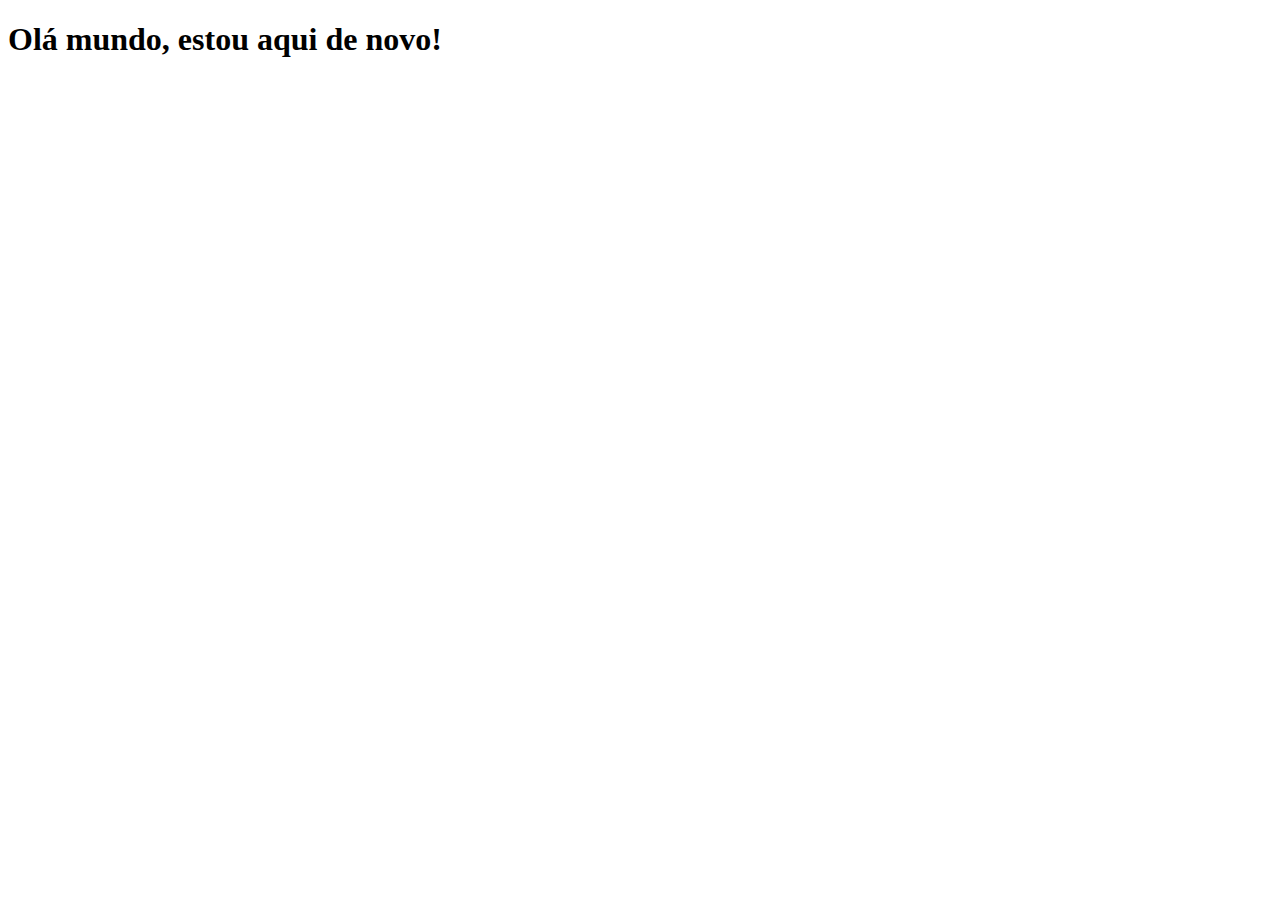
==== index.html @ cf6d21d9 "projeto social página principal" ====
<!DOCTYPE html>
<html lang="pt-br">
<head>
    <meta charset="UTF-8">
    <meta name="viewport" content="width=device-width, initial-scale=1.0">
    <title>Projeto de Redes Sociais</title>
</head>
<body>
    <h1>Olá mundo, estou aqui de novo!</h1>
</body>
</html>
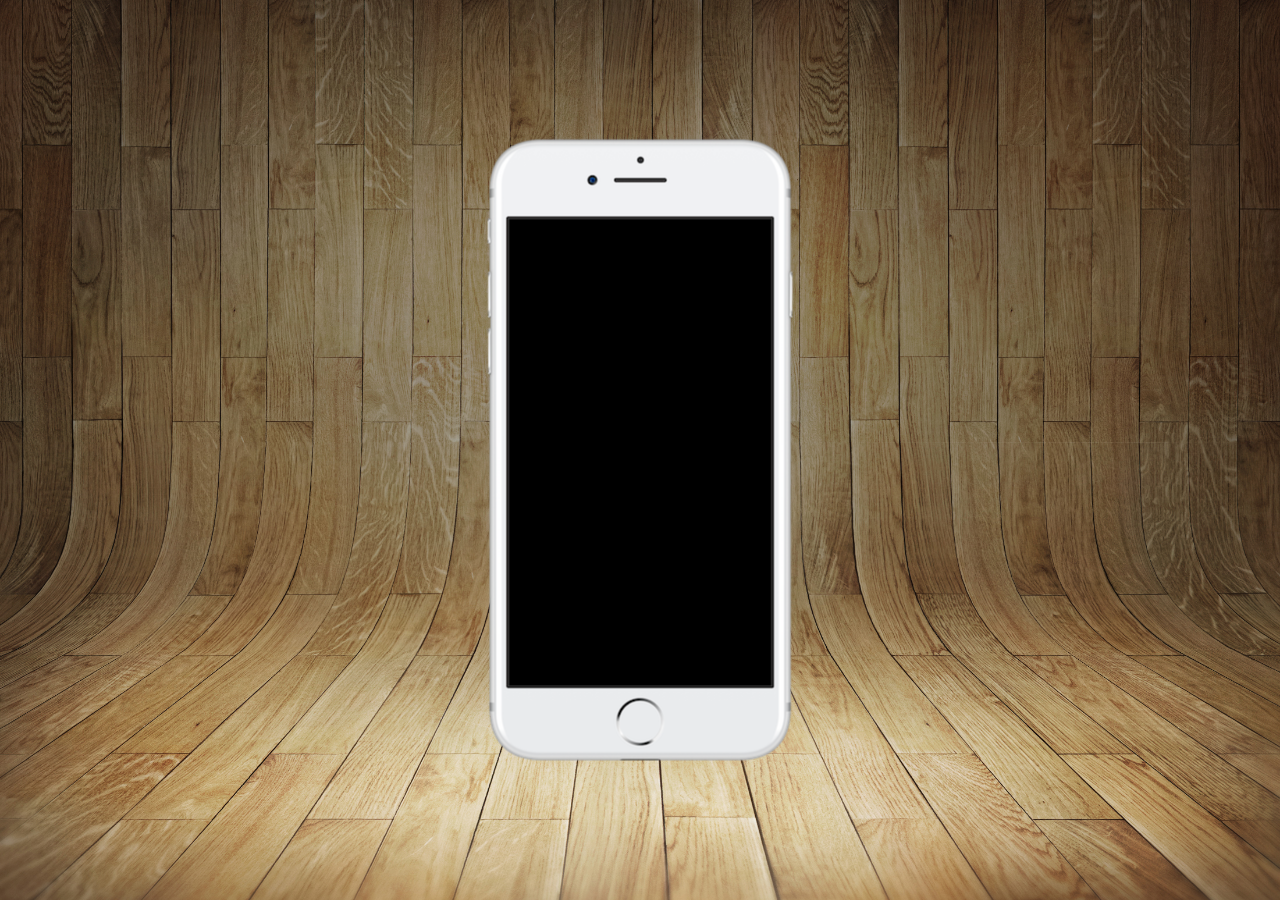
==== commit c9154da4: "atualizando" ====
--- a/index.html
+++ b/index.html
@@ -3,9 +3,18 @@
 <head>
     <meta charset="UTF-8">
     <meta name="viewport" content="width=device-width, initial-scale=1.0">
-    <title>Projeto de Redes Sociais</title>
+    <link rel="shortcut icon" href="favicon.ico" type="image/x-icon">
+    <title>Projeto Redes Sociais</title>
+    <link rel="stylesheet" href="estilos/style.css">
 </head>
 <body>
-    <h1>Olá mundo, estou aqui de novo!</h1>
+    <main>
+        <section id="telefone">
+            
+        </section>
+        <section id="redes-sociais">
+
+        </section>
+    </main>
 </body>
 </html>--- a/estilos/style.css
+++ b/estilos/style.css
@@ -0,0 +1,36 @@
+@charset "UTF-8";
+
+* {
+    margin: 0px;
+    padding: 0px;
+    font-family: Arial, Helvetica, sans-serif;
+}
+
+htmlo, body {
+    height: 100vh;
+    width: 100vw;
+    background-color: black;
+}
+
+main {
+    position: relative;
+    height: 100vh;   
+}
+
+body {
+    background: url('../imagens/fundo-madeira.jpg') no-repeat top center;
+    background-size: cover;
+    background-attachment: fixed;
+}
+
+section#telefone {
+    position: absolute;
+    top: 50%;
+    left: 50%;
+    transform: translate(-50%,-50%);
+
+    height: 627px;
+    width: 311px;
+    
+    background: url('../imagens/frame-iphone.png') no-repeat;
+}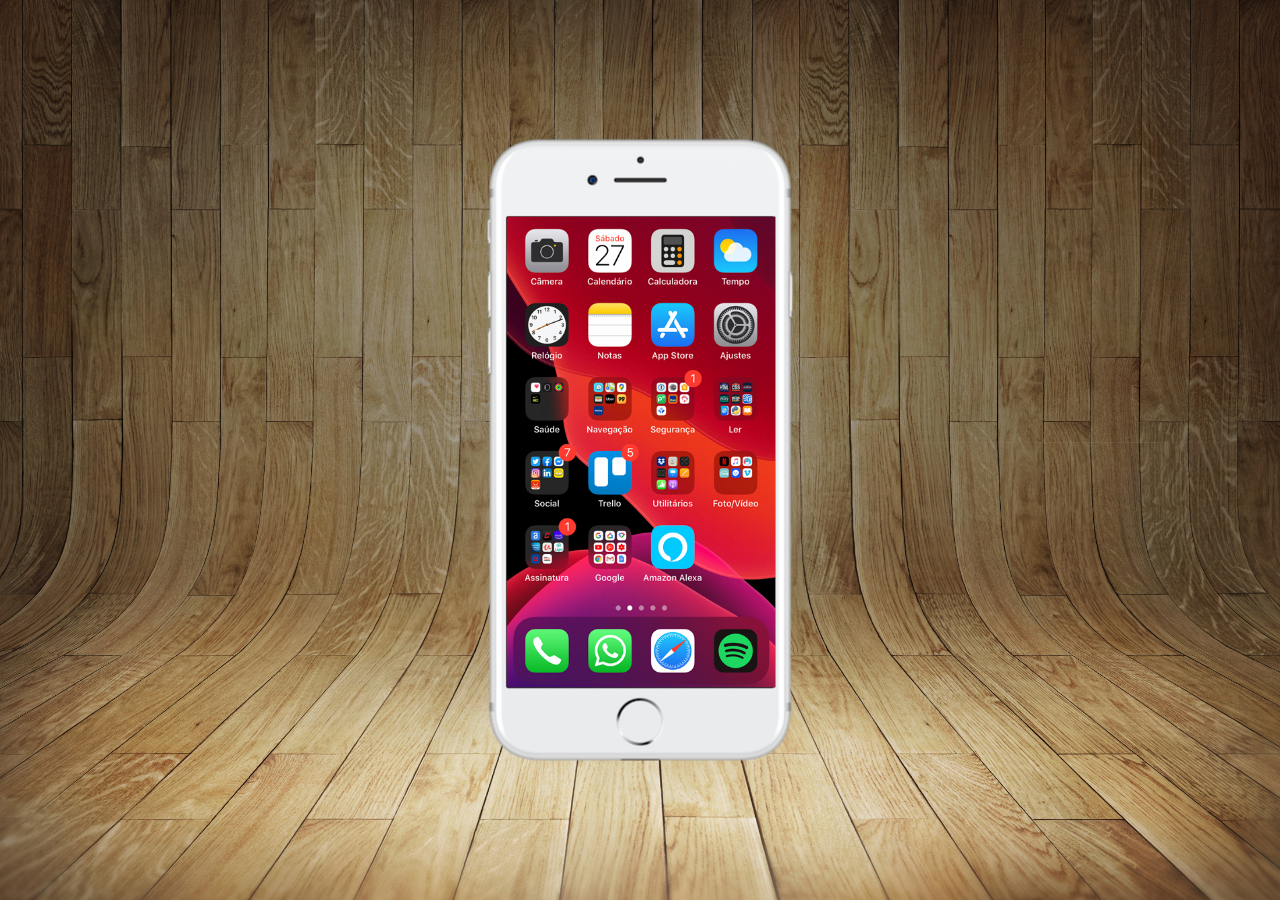
==== commit 3ef984fd: "criei a tela home" ====
--- a/index.html
+++ b/index.html
@@ -10,7 +10,7 @@
 <body>
     <main>
         <section id="telefone">
-            
+            <iframe src="home.html" name="tela" id="tela" frameborder="0"></iframe>
         </section>
         <section id="redes-sociais">
 
--- a/estilos/style.css
+++ b/estilos/style.css
@@ -33,4 +33,12 @@
     width: 311px;
     
     background: url('../imagens/frame-iphone.png') no-repeat;
+}
+
+iframe#tela {
+    position: relative;
+    top: 80px;
+    left: 22px;
+    width: 269px;
+    height: 471px;
 }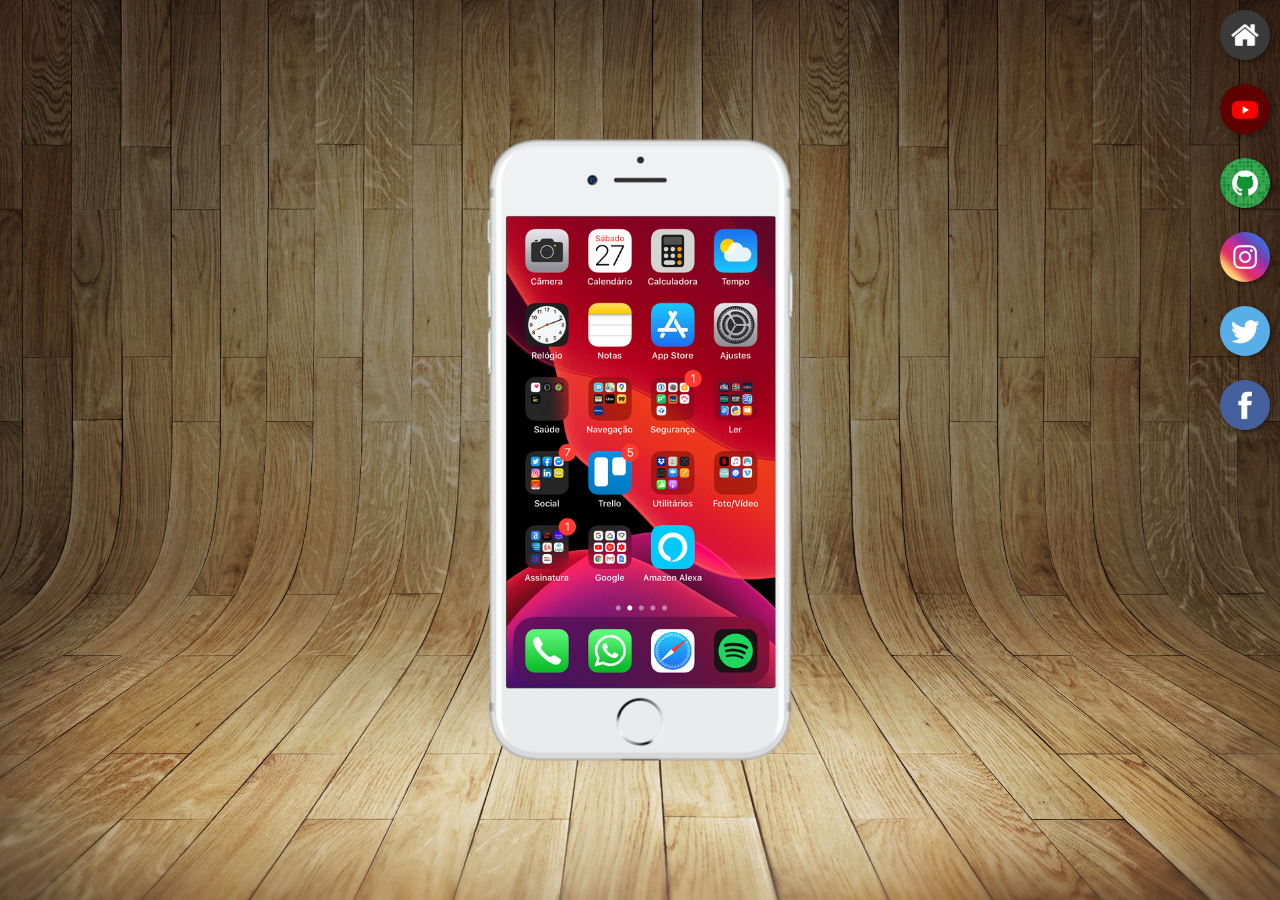
==== commit fed04f6e: "criei botões na lateral" ====
--- a/index.html
+++ b/index.html
@@ -10,10 +10,15 @@
 <body>
     <main>
         <section id="telefone">
-            <iframe src="home.html" name="tela" id="tela" frameborder="0"></iframe>
+            <iframe src="home.html" name="tela" id="tela" frameborder="0">Seu navegador não é compatível com isso.</iframe>
         </section>
         <section id="redes-sociais">
-
+            <a href="#" target="tela"><img src="imagens/logo-home.jpg" alt="Home"></a><br>
+            <a href="#" target="tela"><img src="imagens/logo-youtube.jpg" alt="YouTube"></a><br>
+            <a href="#" target="tela"><img src="imagens/logo-github.jpg" alt="GitHub"></a><br>
+            <a href="#" target="tela"><img src="imagens/logo-instagram.jpg" alt="Instagram"></a><br>
+            <a href="#" target="tela"><img src="imagens/logo-twitter.jpg" alt="Twitter"></a><br>
+            <a href="#" target="tela"><img src="imagens/logo-facebook.jpg" alt="logo-facebook"></a>
         </section>
     </main>
 </body>
--- a/estilos/style.css
+++ b/estilos/style.css
@@ -30,8 +30,7 @@
     transform: translate(-50%,-50%);
 
     height: 627px;
-    width: 311px;
-    
+    width: 311px;    
     background: url('../imagens/frame-iphone.png') no-repeat;
 }
 
@@ -41,4 +40,23 @@
     left: 22px;
     width: 269px;
     height: 471px;
+}
+
+section#redes-sociais {
+    text-align: right;
+}
+
+section#redes-sociais img {
+    width: 50px;
+    margin: 10px;
+    border-radius: 50%;
+    box-shadow: 2px 2px 5px rgba(0, 0, 0, 0.400);
+    box-sizing: border-box;
+}
+
+section#redes-sociais img:hover {
+    border: 3px solid white;
+    transform: translate(-3px, -3px);
+    box-shadow: 5px 5px 10px black;
+    transition: transform .3s, border 1s;
 }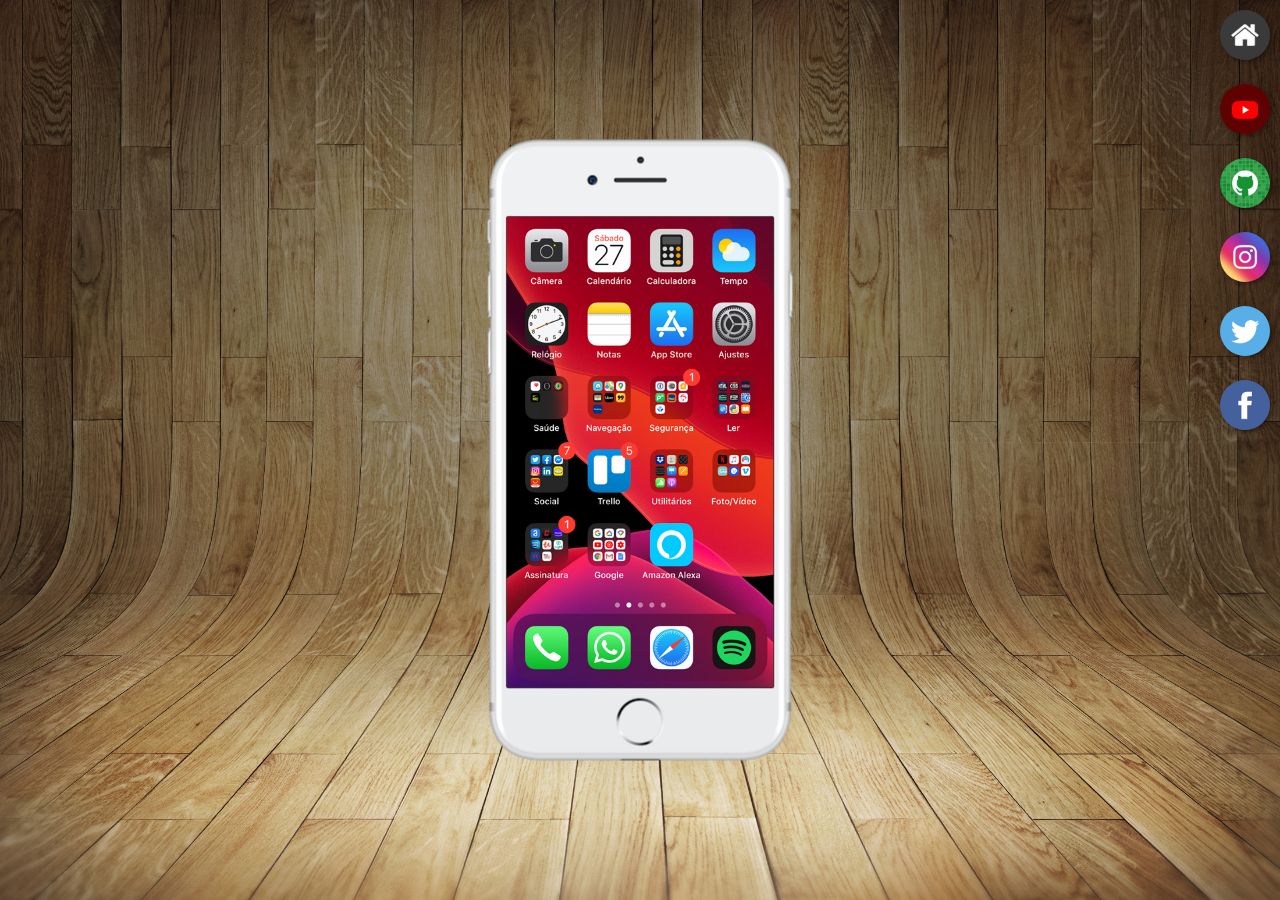
==== commit 3bbd845e: "ATUALIZANDO" ====
--- a/index.html
+++ b/index.html
@@ -13,10 +13,10 @@
             <iframe src="home.html" name="tela" id="tela" frameborder="0">Seu navegador não é compatível com isso.</iframe>
         </section>
         <section id="redes-sociais">
-            <a href="#" target="tela"><img src="imagens/logo-home.jpg" alt="Home"></a><br>
-            <a href="#" target="tela"><img src="imagens/logo-youtube.jpg" alt="YouTube"></a><br>
-            <a href="#" target="tela"><img src="imagens/logo-github.jpg" alt="GitHub"></a><br>
-            <a href="#" target="tela"><img src="imagens/logo-instagram.jpg" alt="Instagram"></a><br>
+            <a href="home.html" target="tela"><img src="imagens/logo-home.jpg" alt="Home"></a><br>
+            <a href="youtube.html" target="tela"><img src="imagens/logo-youtube.jpg" alt="YouTube"></a><br>
+            <a href="github.html" target="tela"><img src="imagens/logo-github.jpg" alt="GitHub"></a><br>
+            <a href="instagram.html" target="tela"><img src="imagens/logo-instagram.jpg" alt="Instagram"></a><br>
             <a href="#" target="tela"><img src="imagens/logo-twitter.jpg" alt="Twitter"></a><br>
             <a href="#" target="tela"><img src="imagens/logo-facebook.jpg" alt="logo-facebook"></a>
         </section>
--- a/estilos/style.css
+++ b/estilos/style.css
@@ -1,51 +1,42 @@
 @charset "UTF-8";
-
 * {
     margin: 0px;
     padding: 0px;
     font-family: Arial, Helvetica, sans-serif;
 }
-
 htmlo, body {
     height: 100vh;
     width: 100vw;
     background-color: black;
 }
-
 main {
     position: relative;
     height: 100vh;   
 }
-
 body {
     background: url('../imagens/fundo-madeira.jpg') no-repeat top center;
     background-size: cover;
     background-attachment: fixed;
 }
-
 section#telefone {
     position: absolute;
     top: 50%;
     left: 50%;
     transform: translate(-50%,-50%);
-
     height: 627px;
     width: 311px;    
     background: url('../imagens/frame-iphone.png') no-repeat;
 }
-
 iframe#tela {
     position: relative;
     top: 80px;
     left: 22px;
-    width: 269px;
+    width: 267px;
     height: 471px;
 }
-
 section#redes-sociais {
     text-align: right;
 }
-
 section#redes-sociais img {
     width: 50px;
     margin: 10px;
@@ -53,10 +44,8 @@
     box-shadow: 2px 2px 5px rgba(0, 0, 0, 0.400);
     box-sizing: border-box;
 }
-
 section#redes-sociais img:hover {
     border: 3px solid white;
     transform: translate(-3px, -3px);
     box-shadow: 5px 5px 10px black;
-    transition: transform .3s, border 1s;
-}+    transition: transform .3s, border 1s;}